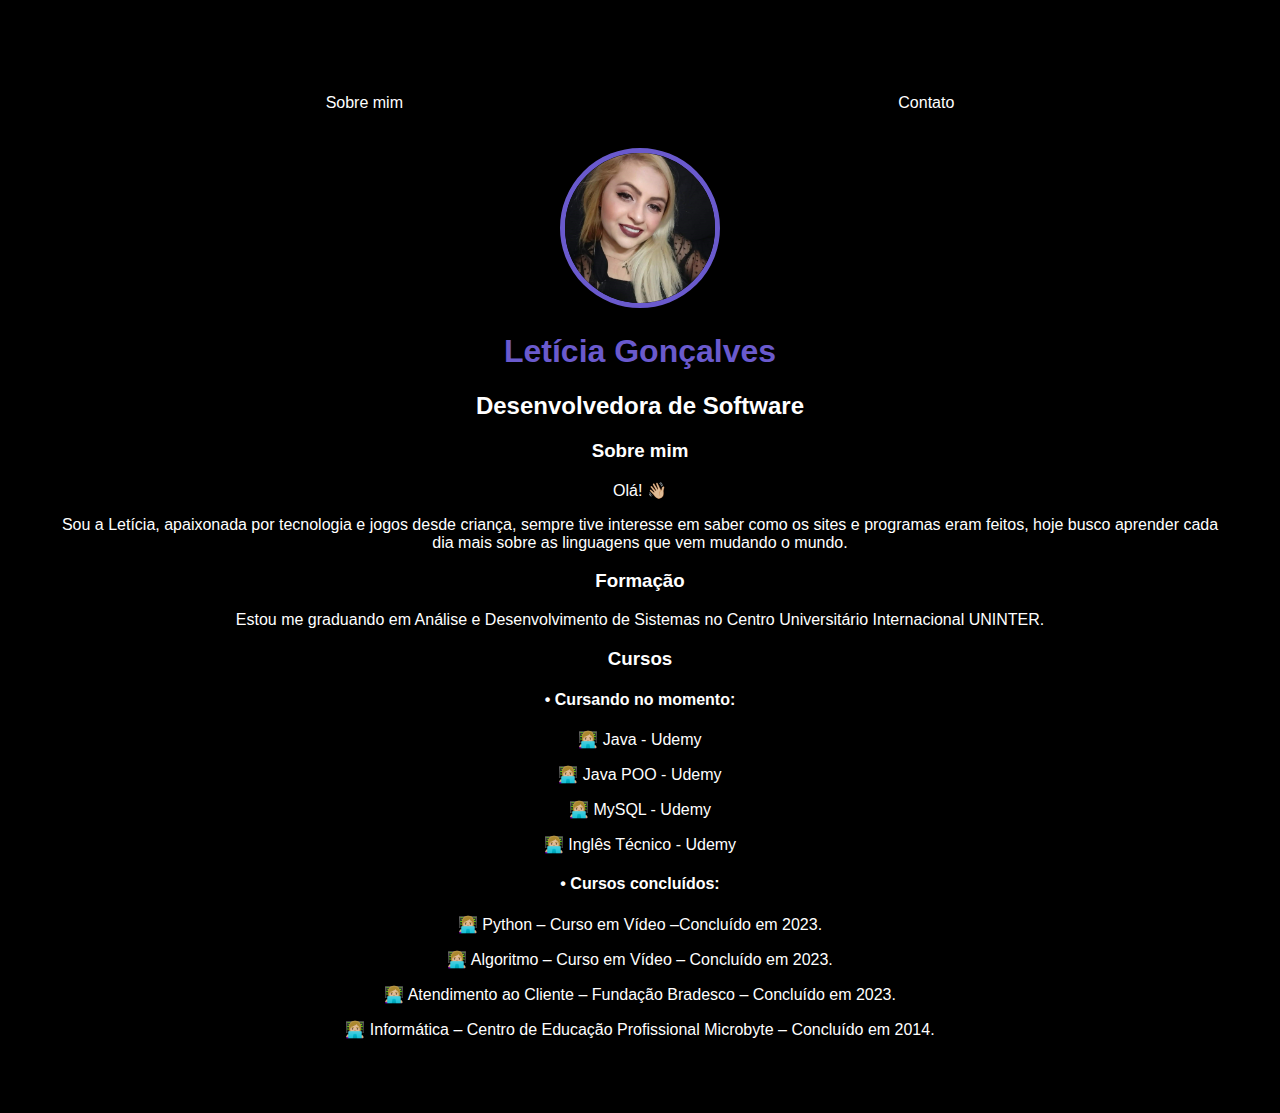
==== index.html @ 2ff90508 "inicio do projeto do site" ====
<!DOCTYPE html>
<html lang="pt-br">

<head>
    <meta charset="UTF-8">
    <meta name="viewport" content="width=device-width, initial-scale=1.0">
    <title>Letícia Gonçalves</title>
<link rel="stylesheet" href="index.css">

</head>

<body>
    <div class="container">
        <nav>
            <ul>
                <li>
                    <a href="index.html">Sobre mim</a>
                </li>
    
                <li>
                    <a href="contact.html">Contato</a>
                </li>
            </ul>
        </nav>
    
        <header>
            <div class="center">
                <img src="img/AirBrush_20190803000041.jpg">
            </div>
    
            <h1>
                Letícia Gonçalves
            </h1>
    
            <h2>
                Desenvolvedora de Software
            </h2>
        
        </header>
    
        <main>
            <section>
                <h3>Sobre mim</h3>
    
                <p>
                    Olá! 👋🏼
                </p>
                <p>
                    Sou a Letícia, apaixonada por tecnologia e jogos desde criança, sempre tive interesse em saber como os sites e programas eram feitos, hoje busco aprender cada dia mais sobre as linguagens que vem mudando o mundo.
                </p>
            </section>
    
            <section class="text-center">
                <h3>Formação</h3>
    
                <p>
                        Estou me graduando em Análise e Desenvolvimento de Sistemas no Centro Universitário Internacional UNINTER.
                </p>
            </section>
    
            <section class="text-center">
                <h3>Cursos</h3>
    
                <h4> • Cursando no momento: </h4>
                <p>
                    👩🏼‍💻 Java - Udemy<p></p>
                    👩🏼‍💻 Java POO - Udemy<p></p>
                    👩🏼‍💻 MySQL - Udemy<p></p>
                    👩🏼‍💻 Inglês Técnico - Udemy
                </p>
    
                <H4> • Cursos concluídos: </H4>
                <p>
                    👩🏼‍💻 Python – Curso em Vídeo –Concluído em 2023. <p></p>
                    👩🏼‍💻 Algoritmo – Curso em Vídeo – Concluído em 2023.  <p></p>
                    👩🏼‍💻 Atendimento ao Cliente – Fundação Bradesco – Concluído em 2023.<p></p>
                    👩🏼‍💻 Informática – Centro de Educação Profissional Microbyte – Concluído em 2014.
                </p>
            </section>
        </main>
    
    </div>


</body>
</html>
---- index.css ----
body {
    color:white;
    background-color: black;
    font-family: Arial, Helvetica, sans-serif;
}

ul {
    display: flex;
    justify-content: space-around;
    list-style-type: none;
    align-items: center;
    padding: 20px;
}
a {
    color: white;
    text-decoration: none;
}

header img {
    width: 150px;
    height: 150px;
    border-radius: 50%;
    border: 5px solid slateblue;
}

.center {
    text-align: center;
}

h1{
    color: slateblue;
}

footer img {
    width: 40px;
    height: 40px;
}

.container {
    padding: 50px;
    text-align: center;

} 

.container2 {
    padding: 50px;
    text-align: center;

} 

nav a:hover {
    color: slateblue;
}

.text-center { 
    text-align: center;
}
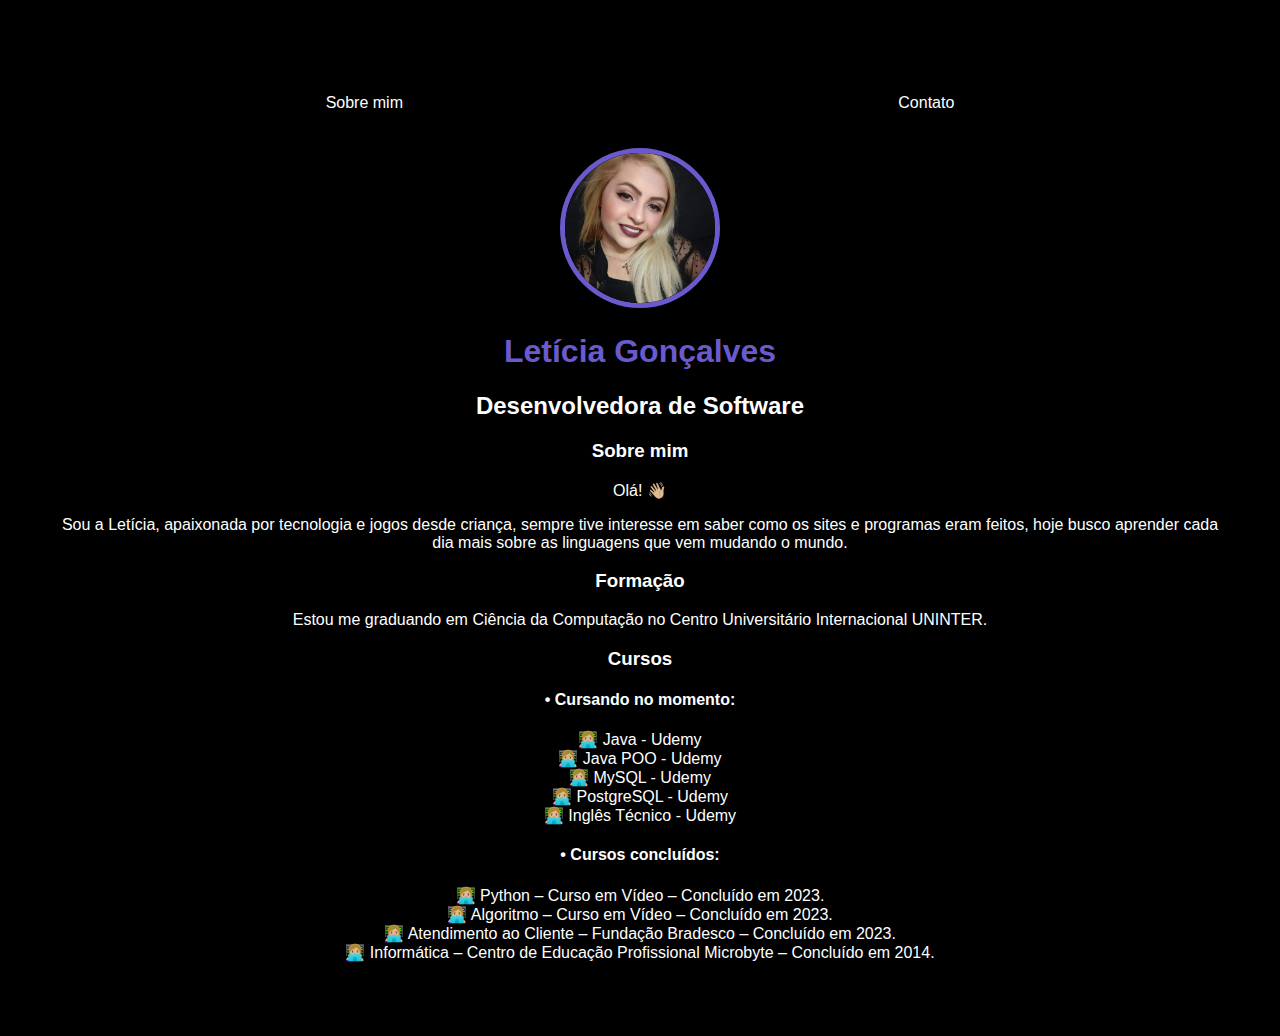
==== commit 008e5791: "feat.: atualização do projeto" ====
--- a/index.html
+++ b/index.html
@@ -5,43 +5,48 @@
     <meta charset="UTF-8">
     <meta name="viewport" content="width=device-width, initial-scale=1.0">
     <title>Letícia Gonçalves</title>
-<link rel="stylesheet" href="index.css">
-
+    <!-- Link para o arquivo de estilos CSS -->
+    <link rel="stylesheet" href="index.css">
 </head>
 
 <body>
     <div class="container">
+        <!-- Navegação do site -->
         <nav>
-            <ul>
+            <ul> <!-- Criando uma lista -->
                 <li>
-                    <a href="index.html">Sobre mim</a>
+                    <a href="index.html">Sobre mim</a> <!-- Link para a página "Sobre mim" -->
                 </li>
     
                 <li>
-                    <a href="contact.html">Contato</a>
+                    <a href="contact.html">Contato</a> <!-- Link para a página "Contato" -->
                 </li>
             </ul>
         </nav>
     
+        <!-- Cabeçalho do site -->
         <header>
             <div class="center">
+                <!-- Imagem de perfil -->
                 <img src="img/AirBrush_20190803000041.jpg">
             </div>
     
+            <!-- Título principal -->
             <h1>
                 Letícia Gonçalves
             </h1>
     
+            <!-- Subtítulo -->
             <h2>
                 Desenvolvedora de Software
             </h2>
-        
         </header>
     
+        <!-- Conteúdo principal -->
         <main>
+            <!-- Seção "Sobre mim" -->
             <section>
                 <h3>Sobre mim</h3>
-    
                 <p>
                     Olá! 👋🏼
                 </p>
@@ -50,37 +55,35 @@
                 </p>
             </section>
     
+            <!-- Seção "Formação" -->
             <section class="text-center">
                 <h3>Formação</h3>
-    
                 <p>
-                        Estou me graduando em Análise e Desenvolvimento de Sistemas no Centro Universitário Internacional UNINTER.
+                    Estou me graduando em Ciência da Computação no Centro Universitário Internacional UNINTER.
                 </p>
             </section>
     
+            <!-- Seção "Cursos" -->
             <section class="text-center">
                 <h3>Cursos</h3>
-    
                 <h4> • Cursando no momento: </h4>
                 <p>
-                    👩🏼‍💻 Java - Udemy<p></p>
-                    👩🏼‍💻 Java POO - Udemy<p></p>
-                    👩🏼‍💻 MySQL - Udemy<p></p>
+                    👩🏼‍💻 Java - Udemy<br>
+                    👩🏼‍💻 Java POO - Udemy<br>
+                    👩🏼‍💻 MySQL - Udemy<br>
+                    👩🏼‍💻 PostgreSQL - Udemy <br>
                     👩🏼‍💻 Inglês Técnico - Udemy
                 </p>
     
-                <H4> • Cursos concluídos: </H4>
+                <h4> • Cursos concluídos: </h4>
                 <p>
-                    👩🏼‍💻 Python – Curso em Vídeo –Concluído em 2023. <p></p>
-                    👩🏼‍💻 Algoritmo – Curso em Vídeo – Concluído em 2023.  <p></p>
-                    👩🏼‍💻 Atendimento ao Cliente – Fundação Bradesco – Concluído em 2023.<p></p>
+                    👩🏼‍💻 Python – Curso em Vídeo – Concluído em 2023.<br>
+                    👩🏼‍💻 Algoritmo – Curso em Vídeo – Concluído em 2023.<br>
+                    👩🏼‍💻 Atendimento ao Cliente – Fundação Bradesco – Concluído em 2023.<br>
                     👩🏼‍💻 Informática – Centro de Educação Profissional Microbyte – Concluído em 2014.
                 </p>
             </section>
         </main>
-    
     </div>
-
-
 </body>
-</html>+</html>
--- a/index.css
+++ b/index.css
@@ -1,58 +1,56 @@
 body {
-    color:white;
-    background-color: black;
-    font-family: Arial, Helvetica, sans-serif;
+    color: white; /* Define a cor do texto do corpo da página como branco */
+    background-color: black; /* Define a cor de fundo do corpo da página como preto */
+    font-family: Arial, Helvetica, sans-serif; /* Define a família de fontes a ser usada no corpo da página */
 }
 
 ul {
-    display: flex;
-    justify-content: space-around;
-    list-style-type: none;
-    align-items: center;
-    padding: 20px;
+    display: flex; /* Define que os itens da lista serão exibidos em linha, como um flex container */
+    justify-content: space-around; /* Distribui os itens da lista com espaçamento igual entre eles */
+    list-style-type: none; /* Remove os marcadores padrão da lista */
+    align-items: center; /* Alinha os itens da lista verticalmente ao centro */
+    padding: 20px; /* Adiciona um padding de 20px ao redor da lista */
 }
+
 a {
-    color: white;
-    text-decoration: none;
+    color: white; /* Define a cor dos links como branco */
+    text-decoration: none; /* Remove o sublinhado dos links */
 }
 
 header img {
-    width: 150px;
-    height: 150px;
-    border-radius: 50%;
-    border: 5px solid slateblue;
+    width: 150px; /* Define a largura da imagem do cabeçalho */
+    height: 150px; /* Define a altura da imagem do cabeçalho */
+    border-radius: 50%; /* Torna a imagem circular */
+    border: 5px solid slateblue; /* Adiciona uma borda azul ardósia de 5px à imagem */
 }
 
 .center {
-    text-align: center;
+    text-align: center; /* Centraliza o texto horizontalmente */
 }
 
-h1{
-    color: slateblue;
+h1 {
+    color: slateblue; /* Define a cor do texto do título principal como azul ardósia */
 }
 
 footer img {
-    width: 40px;
-    height: 40px;
+    width: 40px; /* Define a largura das imagens do rodapé */
+    height: 40px; /* Define a altura das imagens do rodapé */
 }
 
 .container {
-    padding: 50px;
-    text-align: center;
-
+    padding: 50px; /* Adiciona um padding de 50px ao redor do contêiner */
+    text-align: center; /* Centraliza o texto horizontalmente dentro do contêiner */
 } 
 
 .container2 {
-    padding: 50px;
-    text-align: center;
-
+    padding: 50px; /* Adiciona um padding de 50px ao redor do contêiner */
+    text-align: center; /* Centraliza o texto horizontalmente dentro do contêiner */
 } 
 
 nav a:hover {
-    color: slateblue;
+    color: slateblue; /* Muda a cor dos links para azul ardósia quando o mouse passa por cima */
 }
 
 .text-center { 
-    text-align: center;
+    text-align: center; /* Centraliza o texto horizontalmente */
 }
-
